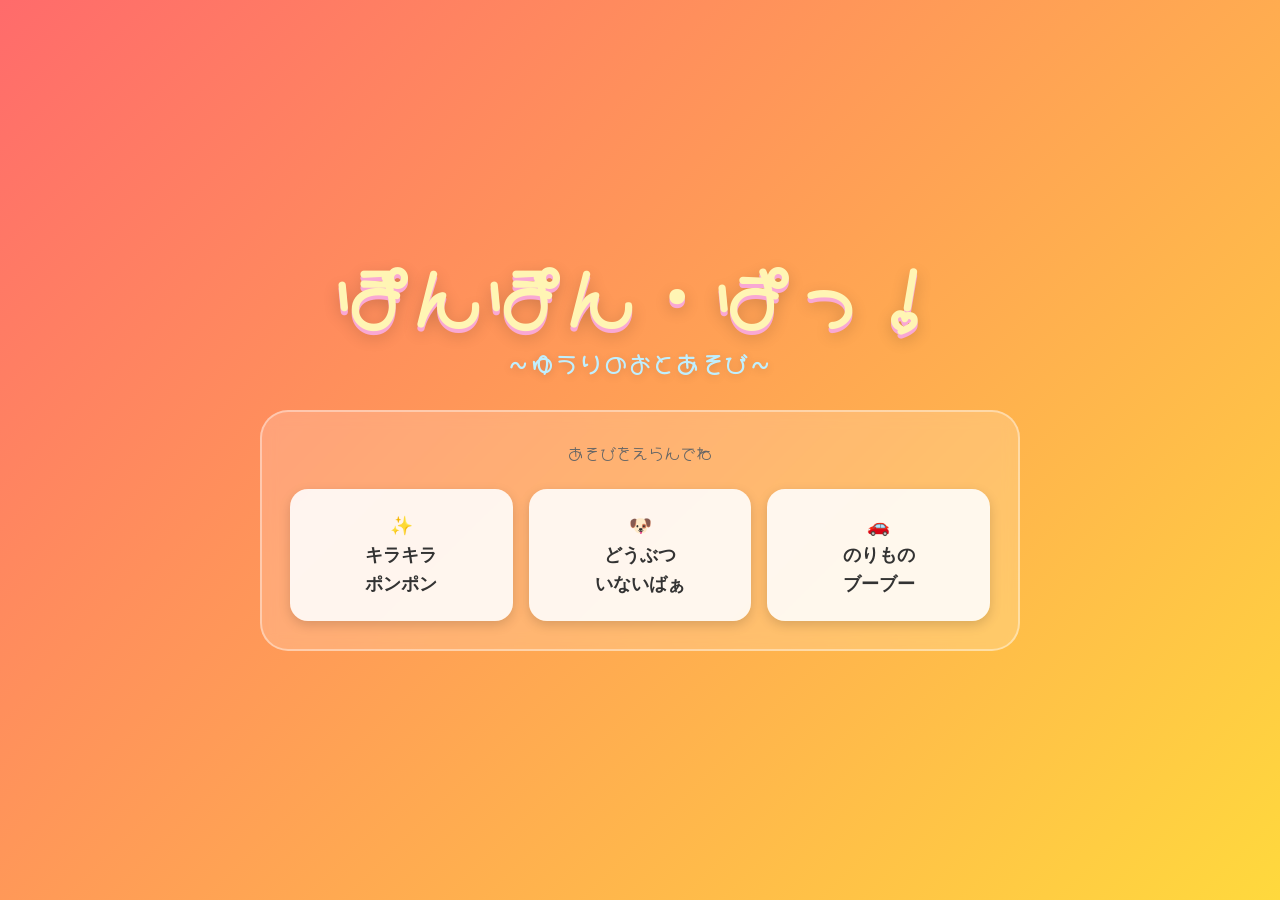
==== index.html @ 36146b70 "Show Yuri in all games: pop in game1, drive across in game3" ====
<!DOCTYPE html>
<html lang="ja">
<head>
    <meta charset="UTF-8">
    <meta name="viewport" content="width=device-width, initial-scale=1.0, maximum-scale=1.0, user-scalable=no, viewport-fit=cover">
    <meta name="apple-mobile-web-app-capable" content="no">
    <meta name="apple-mobile-web-app-status-bar-style" content="black-translucent">
    <title>ぽんぽん・ぱっ！ 〜ゆうりのおとあそび〜</title>
    <link rel="preconnect" href="https://fonts.googleapis.com">
    <link rel="preconnect" href="https://fonts.gstatic.com" crossorigin>
    <link href="https://fonts.googleapis.com/css2?family=Hachi+Maru+Pop&display=swap" rel="stylesheet">
    <link rel="stylesheet" href="style.css">
</head>
<body>

    <div id="game-container"></div>

    <div id="menu-trigger" title="メニュー">⚙️</div>

    <div id="adult-menu" class="hidden">
        <!-- タイトル：カードの外・背景の上に表示 -->
        <div class="home-header">
            <p class="game-title">ぽんぽん・ぱっ！</p>
            <p class="game-subtitle">〜ゆうりのおとあそび〜</p>
        </div>
        <!-- ゲーム選択カード -->
        <div class="menu-content">
            <p class="game-desc">あそびをえらんでね</p>
            <div class="btn-row">
                <button class="game-select-btn" data-game="1">✨<br>キラキラ<br>ポンポン</button>
                <button class="game-select-btn" data-game="2">🐶<br>どうぶつ<br>いないばぁ</button>
                <button class="game-select-btn" data-game="3">🚗<br>のりもの<br>ブーブー</button>
            </div>
        </div>
    </div>

    <script src="app.js?v=17"></script>
</body>
</html>
---- style.css ----
/* 【赤ちゃんガード】全体設定 */
* {
    margin: 0;
    padding: 0;
    box-sizing: border-box;
    user-select: none;
    -webkit-user-select: none;
    -webkit-touch-callout: none;
}

body, html {
    width: 100%;
    height: 100%;
    overflow: hidden;
    background-color: #222;
    font-family: 'Helvetica Neue', Arial, sans-serif;
    touch-action: none;
}

#game-container {
    width: 100%;
    height: 100%;
    position: relative;
    background-color: #ffebcd;
    transition: background-color 0.5s ease;
}

/* =========================================
   アニメーション用クラス (ゲーム①、③)
========================================= */

.particle {
    position: absolute;
    pointer-events: none;
    transform: translate(-50%, -50%) scale(0);
    opacity: 1;
    font-size: 6rem;
    z-index: 5;
    animation: popAndFade 1s cubic-bezier(0.175, 0.885, 0.32, 1.275) forwards;
}

@keyframes popAndFade {
    0% { transform: translate(-50%, -50%) scale(0); opacity: 1; }
    50% { transform: translate(-50%, -50%) scale(1.5); opacity: 1; }
    100% { transform: translate(-50%, -50%) scale(2); opacity: 0; }
}

.vehicle {
    position: absolute;
    pointer-events: none;
    font-size: 8rem;
    white-space: nowrap;
    z-index: 5;
    /* アニメーションはJavaScriptで動的に制御します */
}

/* =========================================
   各ゲームの背景スタイル
========================================= */

#game1-background {
    position: absolute;
    top: 0; left: 0; right: 0; bottom: 0;
    background-image: url('bg_candy.png');
    background-size: cover;
    background-position: center;
    z-index: 1;
    /* よりポップで明るい雰囲気に */
    filter: brightness(1.1) contrast(1.1) saturate(1.2);
}

#game2-background {
    position: absolute;
    top: 0; left: 0; right: 0; bottom: 0;
    background-image: url('background.png');
    background-size: cover;
    background-position: center;
    z-index: 1;
    /* 背景を少し暗く・ぼかして、手前のアイコン（おうち）を目立たせる */
    filter: brightness(0.8) contrast(1.1);
}

#game3-background {
    position: absolute;
    top: 0; left: 0; right: 0; bottom: 0;
    background-image: url('bg_city.png');
    background-size: cover;
    background-position: bottom center; /* 道路が下になるように調整 */
    z-index: 1;
}

.home-wrapper {
    position: absolute;
    transform: translate(-50%, -50%);
    width: 200px;
    height: 200px;
    display: flex;
    justify-content: center;
    align-items: flex-end;
    z-index: 10;
}

.home-icon {
    font-size: 9rem;
    z-index: 10; /* おうちが手前 */
    position: relative;
    cursor: pointer;
    transition: transform 0.1s;
    /* タップした時に少し沈むエフェクト */
}
.home-icon:active {
    transform: scale(0.9) translateY(10px);
}

.home-animal {
    position: absolute;
    font-size: 7rem;
    z-index: 5; /* 動物はおうちの後ろ！ */
    bottom: 30px; 
    opacity: 0;
    pointer-events: none;
}

/* 飛び出すアニメーション */
.home-animal.pop {
    animation: peekaboo 2.5s ease-in-out forwards;
}

@keyframes peekaboo {
    0% { transform: translateY(0) scale(0.5); opacity: 0; }
    15% { transform: translateY(-100px) scale(1.2); opacity: 1; }
    30% { transform: translateY(-100px) scale(1) rotate(-15deg); opacity: 1; }
    50% { transform: translateY(-100px) scale(1) rotate(15deg); opacity: 1; }
    70% { transform: translateY(-100px) scale(1) rotate(0deg); opacity: 1; }
    100% { transform: translateY(20px) scale(0.8); opacity: 0; }
}

/* どこでもタップ用の動物アニメーション */
.animal-global {
    position: absolute;
    pointer-events: none;
    transform: translate(-50%, -50%);
    font-size: 8rem;
    z-index: 5;
    animation: popUpGlobal 1.5s ease-out forwards;
}

@keyframes popUpGlobal {
    0% { transform: translate(-50%, -50%) scale(0) rotate(-20deg); }
    20% { transform: translate(-50%, -50%) scale(1.2) rotate(10deg); opacity: 1; }
    40% { transform: translate(-50%, -50%) scale(1) rotate(-5deg); opacity: 1; }
    80% { transform: translate(-50%, -50%) scale(1) rotate(0deg); opacity: 1; }
    100% { transform: translate(-50%, -50%) scale(1) rotate(0deg); opacity: 0; }
}


/* =========================================
   大人用メニュー設定
========================================= */

#menu-trigger {
    position: absolute;
    top: 16px;
    right: 16px;
    font-size: 2rem;
    cursor: pointer;
    z-index: 1000;
    background: rgba(255,255,255,0.92);
    border-radius: 50%;
    width: 54px;
    height: 54px;
    display: flex;
    align-items: center;
    justify-content: center;
    box-shadow: 0 3px 10px rgba(0,0,0,0.25);
    transition: transform 0.1s;
}

#menu-trigger:active {
    transform: scale(0.9);
}

#adult-menu {
    position: absolute;
    top: 0; left: 0; right: 0; bottom: 0;
    background: linear-gradient(135deg, #ff6b6b, #ffd93d, #6bcb77, #4d96ff, #c77dff);
    background-size: 400% 400%;
    animation: gradientShift 5s ease infinite;
    z-index: 2000;
    display: flex;
    flex-direction: column;
    justify-content: center;
    align-items: center;
    gap: 32px;
    padding: 40px 24px;
}

.home-header {
    text-align: center;
    flex-shrink: 0;
}

@keyframes gradientShift {
    0%   { background-position: 0% 50%; }
    50%  { background-position: 100% 50%; }
    100% { background-position: 0% 50%; }
}

#adult-menu.hidden {
    display: none;
}

.menu-content {
    background: rgba(255,255,255,0.18);
    backdrop-filter: blur(8px);
    -webkit-backdrop-filter: blur(8px);
    padding: 28px 28px;
    border-radius: 28px;
    text-align: center;
    width: 94%;
    max-width: 760px;
    border: 2px solid rgba(255,255,255,0.4);
    flex-shrink: 0;
}

.menu-content h2 { margin-bottom: 15px; color: #333; font-size: 1.8rem;}
.menu-content p { margin-bottom: 25px; color: #666; font-size: 1rem; }

.btn-row {
    display: flex;
    gap: 16px;
    justify-content: center;
    margin-top: 8px;
}

.game-select-btn {
    flex: 1;
    padding: 22px 10px;
    font-size: 1.15rem;
    font-weight: bold;
    border: none;
    border-radius: 18px;
    background-color: rgba(255,255,255,0.88);
    color: #333;
    cursor: pointer;
    box-shadow: 0 4px 12px rgba(0,0,0,0.15);
    line-height: 1.6;
    transition: transform 0.1s;
}

.game-select-btn:active {
    transform: scale(0.95);
}



/* =========================================
   ゆうりちゃんキャラクター
========================================= */
.yuri-character {
    position: absolute;
    pointer-events: none;
    transform: translate(-50%, -50%);
    z-index: 5;
    animation: popUpGlobal 2s ease-out forwards;
}

.yuri-img {
    width: 160px;
    height: 160px;
    border-radius: 50%;
    object-fit: cover;
    object-position: center top;
    border: 6px solid #ff9eb5;
    box-shadow: 0 0 25px rgba(255, 158, 181, 0.9), 0 0 50px rgba(255, 200, 220, 0.5);
}

/* =========================================
   ホーム画面タイトル
========================================= */
.game-title {
    font-family: Hachi Maru Pop, cursive;
    font-size: clamp(2.4rem, 8vw, 4.5rem);
    font-weight: bold;
    color: #fff5b4;
    text-shadow: 0 4px 0px #f9a8d4, 0 6px 16px rgba(0,0,0,0.2);
    margin-bottom: 10px;
    letter-spacing: 0.06em;
    line-height: 1.2;
}

.game-subtitle {
    font-family: Hachi Maru Pop, cursive;
    font-size: clamp(1rem, 3.5vw, 1.4rem);
    font-weight: bold;
    color: #bfefff;
    text-shadow: 0 2px 8px rgba(0,0,0,0.15);
    margin-bottom: 0;
    letter-spacing: 0.1em;
}

.game-desc {
    font-family: Hachi Maru Pop, cursive;
    font-size: 1rem;
    color: rgba(255,255,255,0.85);
    margin-bottom: 16px;
    text-align: center;
}
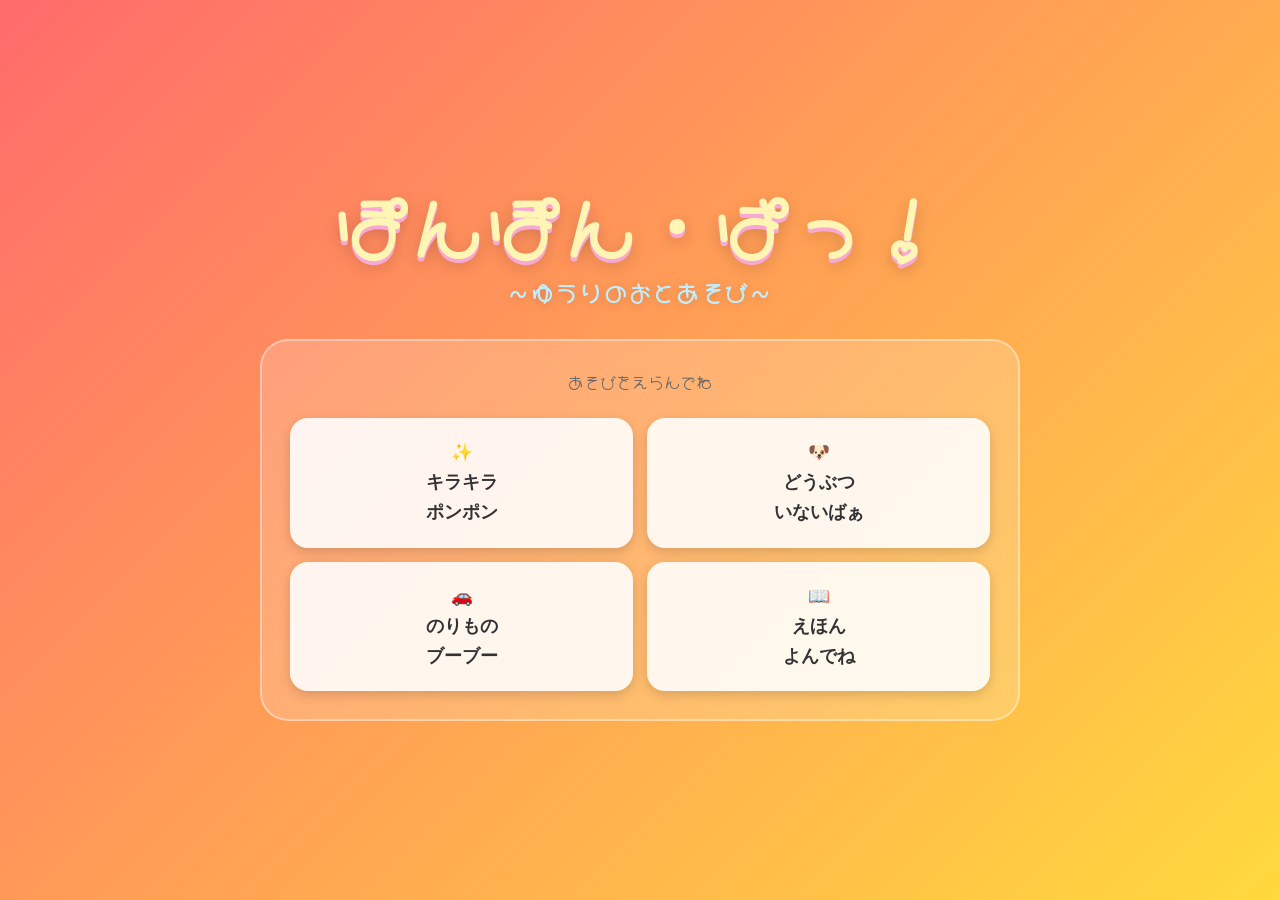
==== commit 9839a502: "Add ehon as 4th game, 2x2 button grid" ====
--- a/index.html
+++ b/index.html
@@ -15,25 +15,27 @@
 
     <div id="game-container"></div>
 
+    <!-- 絵本用iframe（絵本選択時のみ表示） -->
+    <iframe id="ehon-frame" src="ehon.html" style="display:none;"></iframe>
+
     <div id="menu-trigger" title="メニュー">⚙️</div>
 
     <div id="adult-menu" class="hidden">
-        <!-- タイトル：カードの外・背景の上に表示 -->
         <div class="home-header">
             <p class="game-title">ぽんぽん・ぱっ！</p>
             <p class="game-subtitle">〜ゆうりのおとあそび〜</p>
         </div>
-        <!-- ゲーム選択カード -->
         <div class="menu-content">
             <p class="game-desc">あそびをえらんでね</p>
-            <div class="btn-row">
+            <div class="btn-grid">
                 <button class="game-select-btn" data-game="1">✨<br>キラキラ<br>ポンポン</button>
                 <button class="game-select-btn" data-game="2">🐶<br>どうぶつ<br>いないばぁ</button>
                 <button class="game-select-btn" data-game="3">🚗<br>のりもの<br>ブーブー</button>
+                <button class="game-select-btn" data-game="4">📖<br>えほん<br>よんでね</button>
             </div>
         </div>
     </div>
 
-    <script src="app.js?v=17"></script>
+    <script src="app.js?v=18"></script>
 </body>
 </html>
--- a/style.css
+++ b/style.css
@@ -226,17 +226,16 @@
 .menu-content h2 { margin-bottom: 15px; color: #333; font-size: 1.8rem;}
 .menu-content p { margin-bottom: 25px; color: #666; font-size: 1rem; }
 
-.btn-row {
-    display: flex;
-    gap: 16px;
-    justify-content: center;
+.btn-grid {
+    display: grid;
+    grid-template-columns: 1fr 1fr;
+    gap: 14px;
     margin-top: 8px;
 }
 
 .game-select-btn {
-    flex: 1;
-    padding: 22px 10px;
-    font-size: 1.15rem;
+    padding: 20px 10px;
+    font-size: 1.1rem;
     font-weight: bold;
     border: none;
     border-radius: 18px;
@@ -244,12 +243,21 @@
     color: #333;
     cursor: pointer;
     box-shadow: 0 4px 12px rgba(0,0,0,0.15);
-    line-height: 1.6;
+    line-height: 1.7;
     transition: transform 0.1s;
 }
 
 .game-select-btn:active {
     transform: scale(0.95);
+}
+
+/* 絵本iframe */
+#ehon-frame {
+    position: fixed;
+    top: 0; left: 0;
+    width: 100%; height: 100%;
+    border: none;
+    z-index: 500;
 }
 
 
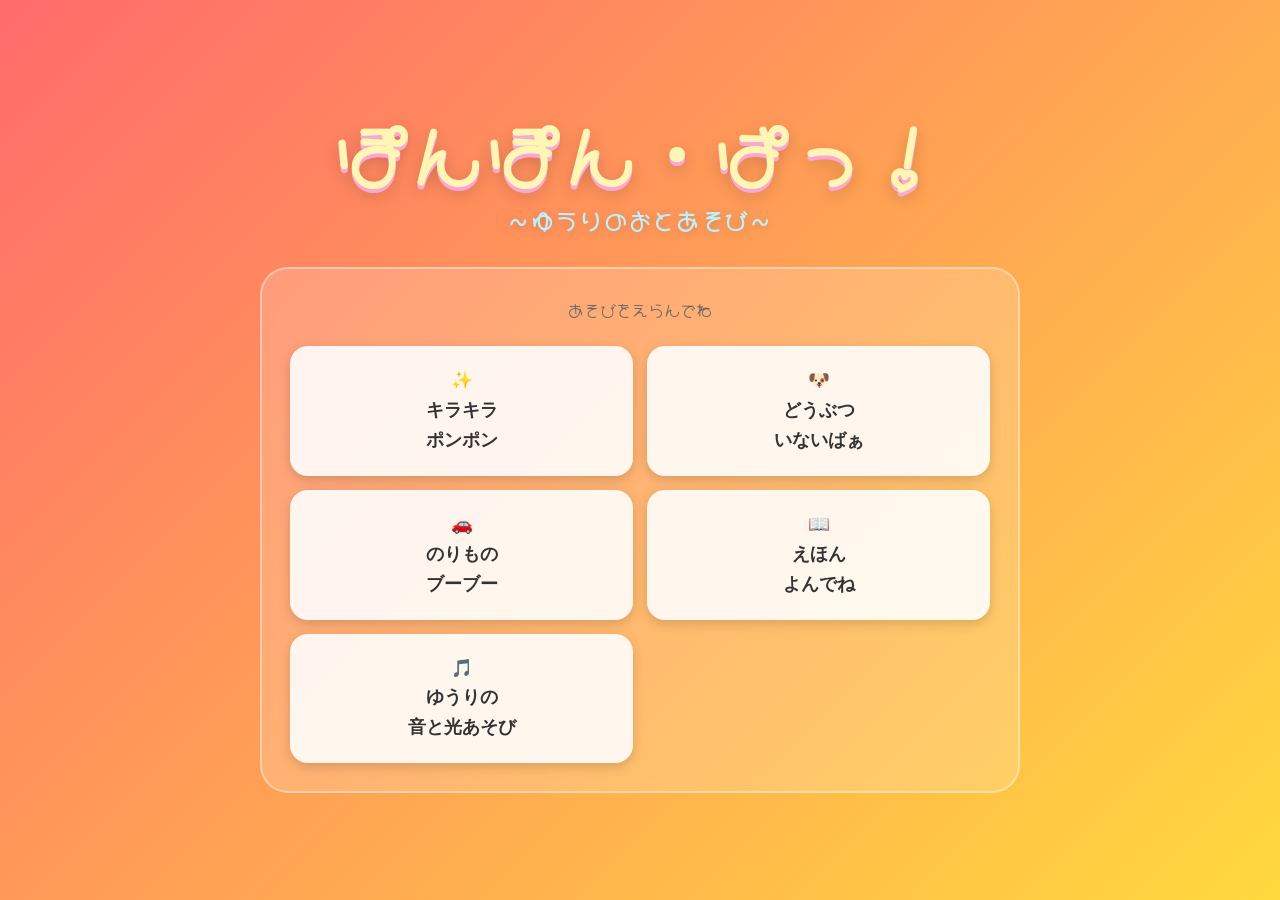
==== commit 9cff4d9d: "feat: add ゆうりの音と光あそび (yuuri_ripple) as game 5" ====
--- a/index.html
+++ b/index.html
@@ -15,9 +15,6 @@
 
     <div id="game-container"></div>
 
-    <!-- 絵本用iframe（絵本選択時のみ表示） -->
-    <iframe id="ehon-frame" src="ehon.html" style="display:none;"></iframe>
-
     <div id="menu-trigger" title="メニュー">⚙️</div>
 
     <div id="adult-menu" class="hidden">
@@ -32,10 +29,22 @@
                 <button class="game-select-btn" data-game="2">🐶<br>どうぶつ<br>いないばぁ</button>
                 <button class="game-select-btn" data-game="3">🚗<br>のりもの<br>ブーブー</button>
                 <button class="game-select-btn" data-game="4">📖<br>えほん<br>よんでね</button>
+                <button class="game-select-btn" data-game="5">🎵<br>ゆうりの<br>音と光あそび</button>
             </div>
         </div>
     </div>
 
-    <script src="app.js?v=18"></script>
+
+    <!-- 絵本選択オーバーレイ -->
+    <div id="ehon-select" class="hidden">
+        <p class="ehon-select-title">📚 えほんをえらんでね</p>
+        <div class="ehon-select-books">
+            <button class="ehon-select-btn" id="ehon-btn-yuri">📖<br>ゆうりのえほん</button>
+            <button class="ehon-select-btn" id="ehon-btn-hajimete">📚<br>はじめてのえほん</button>
+        </div>
+        <button class="ehon-back-btn" id="ehon-back">← もどる</button>
+    </div>
+
+    <script src="app.js?v=23"></script>
 </body>
 </html>
--- a/style.css
+++ b/style.css
@@ -314,3 +314,62 @@
     margin-bottom: 16px;
     text-align: center;
 }
+
+/* =====================
+   絵本選択オーバーレイ
+   ===================== */
+#ehon-select {
+    position: fixed;
+    inset: 0;
+    z-index: 300;
+    background: linear-gradient(135deg, #ff6b6b, #ffd93d, #6bcb77, #4d96ff, #c77dff);
+    display: flex;
+    flex-direction: column;
+    align-items: center;
+    justify-content: center;
+    padding: 20px;
+}
+#ehon-select.hidden { display: none; }
+.ehon-select-title {
+    font-family: "Hachi Maru Pop", cursive;
+    font-size: clamp(1.5rem, 5vw, 2.5rem);
+    color: white;
+    text-shadow: 2px 2px 6px rgba(0,0,0,0.3);
+    margin-bottom: 32px;
+    text-align: center;
+}
+.ehon-select-books {
+    display: flex;
+    gap: 24px;
+    flex-wrap: wrap;
+    justify-content: center;
+    margin-bottom: 32px;
+}
+.ehon-select-btn {
+    background: rgba(255,255,255,0.92);
+    border: none;
+    border-radius: 24px;
+    padding: 28px 24px;
+    font-family: "Hachi Maru Pop", cursive;
+    font-size: clamp(1rem, 4vw, 1.4rem);
+    cursor: pointer;
+    min-width: 150px;
+    box-shadow: 0 6px 20px rgba(0,0,0,0.2);
+    text-align: center;
+    line-height: 2;
+    transition: transform 0.1s;
+    -webkit-tap-highlight-color: transparent;
+}
+.ehon-select-btn:active { transform: scale(0.93); }
+.ehon-back-btn {
+    background: rgba(255,255,255,0.75);
+    border: none;
+    border-radius: 24px;
+    padding: 12px 28px;
+    font-family: "Hachi Maru Pop", cursive;
+    font-size: 1.1rem;
+    cursor: pointer;
+    box-shadow: 0 2px 8px rgba(0,0,0,0.15);
+    transition: transform 0.1s;
+}
+.ehon-back-btn:active { transform: scale(0.93); }
